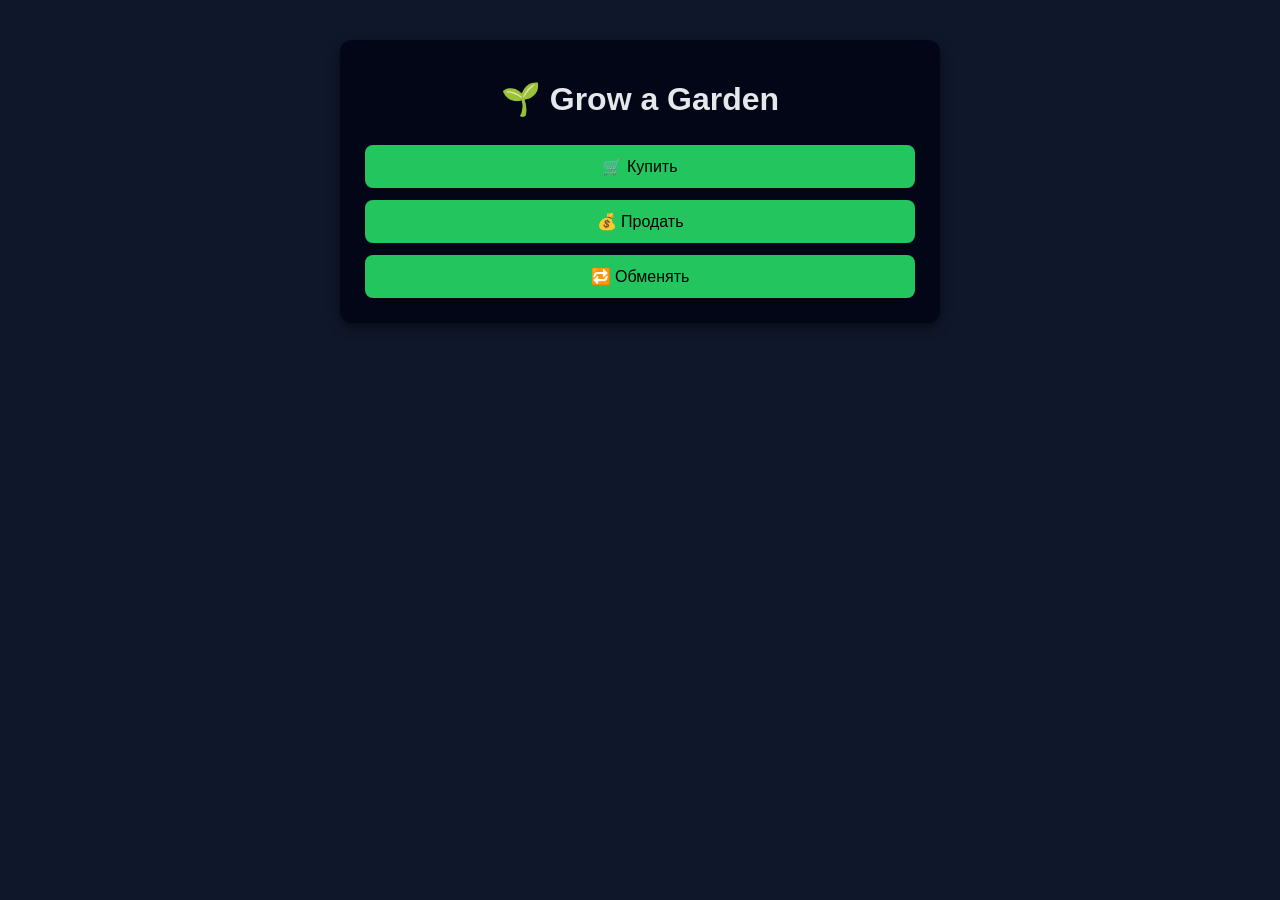
==== index.html @ 358317fc "Rename README.md to index.html" ====
<html lang="ru">
<head>
  <meta charset="UTF-8">
  <title>Grow a Garden</title>
  <link rel="stylesheet" href="style.css">
</head>
<body>

<div class="container">
  <h1>🌱 Grow a Garden</h1>

  <div class="menu">
    <button onclick="location.href='buy.html'">🛒 Купить</button>
    <button onclick="location.href='sell.html'">💰 Продать</button>
    <button onclick="location.href='trade.html'">🔁 Обменять</button>
  </div>
</div>

</body>
</html>
---- style.css ----
* {
  box-sizing: border-box;
  font-family: Arial, sans-serif;
}

body {
  margin: 0;
  background: #0f172a;
  color: #e5e7eb;
  line-height: 1.5;
}

.container {
  max-width: 600px;
  width: 90%;
  margin: 40px auto;
  background: #020617;
  padding: 25px;
  border-radius: 12px;
  box-shadow: 0 4px 12px rgba(0,0,0,0.5);
}

h1, h2, h3 {
  text-align: center;
  margin: 10px 0;
  font-weight: 600;
}

input, select, textarea {
  width: 100%;
  padding: 10px;
  margin-top: 8px;
  background: #020617;
  color: #e5e7eb;
  border: 1px solid #334155;
  border-radius: 6px;
  font-size: 16px;
}

button {
  width: 100%;
  padding: 12px;
  margin-top: 12px;
  background: #22c55e;
  border: none;
  border-radius: 8px;
  font-size: 16px;
  cursor: pointer;
  transition: background 0.3s;
}

button:hover {
  background: #16a34a;
}

.card {
  background: #020617;
  border: 1px solid #334155;
  border-radius: 8px;
  padding: 12px;
  margin-top: 10px;
}

.back {
  background: #334155;
  color: #e5e7eb;
}

@media (max-width: 768px) {
  .container {
    margin: 20px;
    padding: 20px;
  }

  input, button {
    font-size: 15px;
    padding: 10px;
  }
}

@media (max-width: 480px) {
  h1 {
    font-size: 22px;
  }

  h2 {
    font-size: 20px;
  }

  h3 {
    font-size: 18px;
  }

  .container {
    margin: 10px;
    padding: 15px;
  }

  input, button {
    font-size: 14px;
    padding: 8px;
  }
}
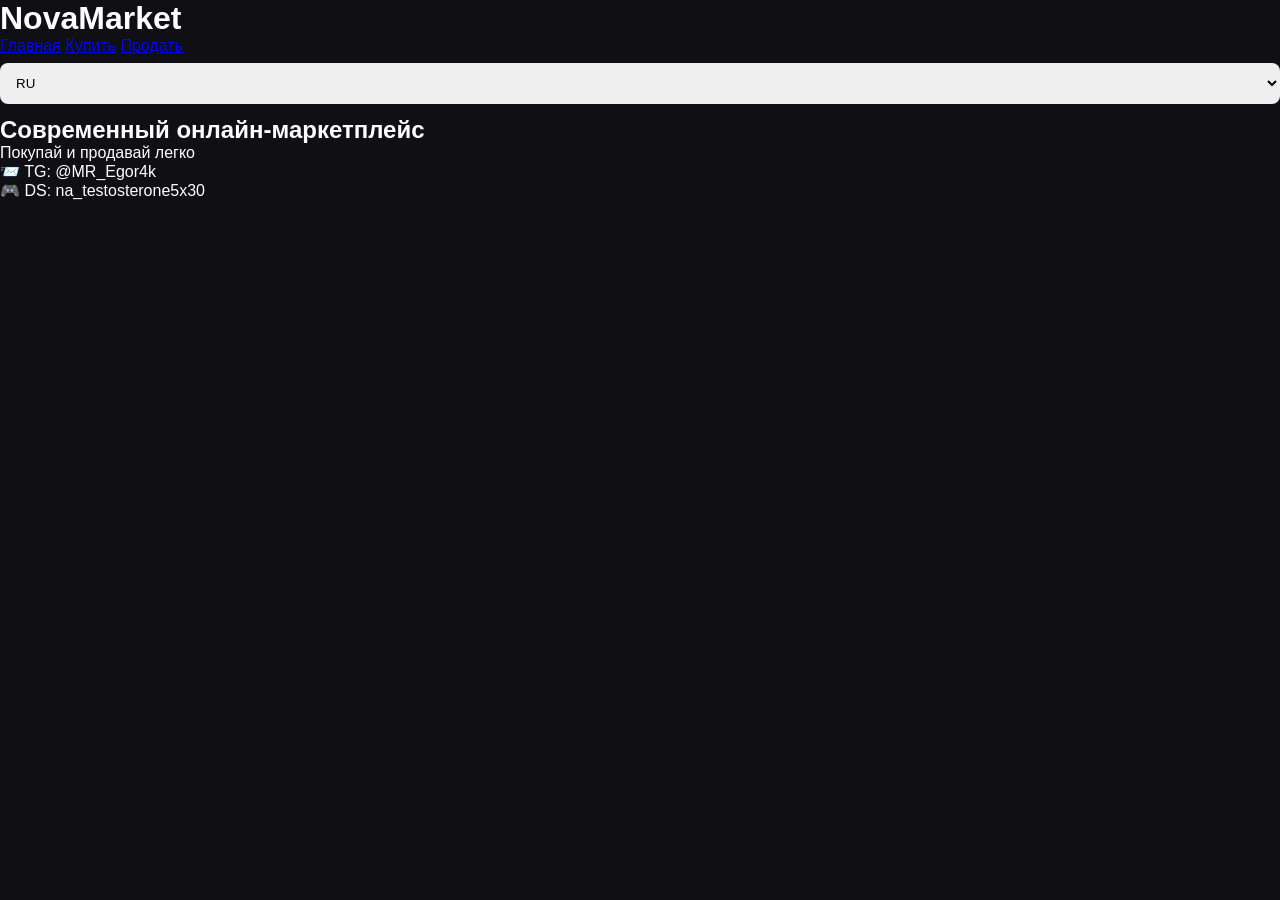
==== commit 94c25d16: "Update index.html" ====
--- a/index.html
+++ b/index.html
@@ -1,20 +1,36 @@
 <html lang="ru">
 <head>
   <meta charset="UTF-8">
-  <title>Grow a Garden</title>
+  <title>NovaMarket</title>
   <link rel="stylesheet" href="style.css">
 </head>
 <body>
 
-<div class="container">
-  <h1>🌱 Grow a Garden</h1>
+<header>
+  <h1>NovaMarket</h1>
+  <nav>
+    <a href="index.html">Главная</a>
+    <a href="buy.html">Купить</a>
+    <a href="sell.html">Продать</a>
+  </nav>
 
-  <div class="menu">
-    <button onclick="location.href='buy.html'">🛒 Купить</button>
-    <button onclick="location.href='sell.html'">💰 Продать</button>
-    <button onclick="location.href='trade.html'">🔁 Обменять</button>
-  </div>
-</div>
+  <select id="lang">
+    <option>RU</option>
+    <option>UA</option>
+    <option>EN</option>
+  </select>
+</header>
 
+<main class="center">
+  <h2>Современный онлайн-маркетплейс</h2>
+  <p>Покупай и продавай легко</p>
+</main>
+
+<footer>
+  <p>📨 TG: @MR_Egor4k</p>
+  <p>🎮 DS: na_testosterone5x30</p>
+</footer>
+
+<script src="script.js"></script>
 </body>
 </html>
--- a/style.css
+++ b/style.css
@@ -1,103 +1,83 @@
+/* Базовые настройки */
 * {
   box-sizing: border-box;
+  margin: 0;
+  padding: 0;
   font-family: Arial, sans-serif;
 }
 
 body {
-  margin: 0;
-  background: #0f172a;
-  color: #e5e7eb;
-  line-height: 1.5;
+  background: #0f0f14;
+  color: #ffffff;
 }
 
+/* Контейнер */
 .container {
-  max-width: 600px;
-  width: 90%;
-  margin: 40px auto;
-  background: #020617;
-  padding: 25px;
-  border-radius: 12px;
-  box-shadow: 0 4px 12px rgba(0,0,0,0.5);
+  max-width: 1200px;
+  margin: auto;
+  padding: 20px;
 }
 
-h1, h2, h3 {
-  text-align: center;
-  margin: 10px 0;
-  font-weight: 600;
+/* Карточки / блоки */
+.card {
+  background: #1c1c24;
+  border-radius: 12px;
+  padding: 16px;
+  margin-bottom: 16px;
+  box-shadow: 0 0 15px rgba(0,0,0,0.4);
 }
 
-input, select, textarea {
-  width: 100%;
-  padding: 10px;
-  margin-top: 8px;
-  background: #020617;
-  color: #e5e7eb;
-  border: 1px solid #334155;
-  border-radius: 6px;
+/* Кнопки */
+button {
+  background: #4f46e5;
+  color: white;
+  border: none;
+  padding: 12px 18px;
+  border-radius: 8px;
+  cursor: pointer;
   font-size: 16px;
 }
 
-button {
+button:hover {
+  background: #4338ca;
+}
+
+/* Формы */
+input, select {
   width: 100%;
   padding: 12px;
-  margin-top: 12px;
-  background: #22c55e;
+  margin-top: 8px;
+  margin-bottom: 12px;
+  border-radius: 8px;
   border: none;
-  border-radius: 8px;
-  font-size: 16px;
-  cursor: pointer;
-  transition: background 0.3s;
+  outline: none;
 }
 
-button:hover {
-  background: #16a34a;
+/* Сетка для ПК */
+.grid {
+  display: grid;
+  grid-template-columns: repeat(3, 1fr);
+  gap: 16px;
 }
 
-.card {
-  background: #020617;
-  border: 1px solid #334155;
-  border-radius: 8px;
-  padding: 12px;
-  margin-top: 10px;
-}
-
-.back {
-  background: #334155;
-  color: #e5e7eb;
-}
-
+/* 📱 Телефоны */
 @media (max-width: 768px) {
-  .container {
-    margin: 20px;
-    padding: 20px;
+  .grid {
+    grid-template-columns: 1fr;
   }
 
-  input, button {
-    font-size: 15px;
-    padding: 10px;
+  button {
+    width: 100%;
+  }
+
+  .container {
+    padding: 12px;
   }
 }
 
-@media (max-width: 480px) {
-  h1 {
-    font-size: 22px;
-  }
-
-  h2 {
-    font-size: 20px;
-  }
-
-  h3 {
-    font-size: 18px;
-  }
-
+/* 🖥️ Большие экраны */
+@media (min-width: 1400px) {
   .container {
-    margin: 10px;
-    padding: 15px;
-  }
-
-  input, button {
-    font-size: 14px;
-    padding: 8px;
+    max-width: 1400px;
   }
 }
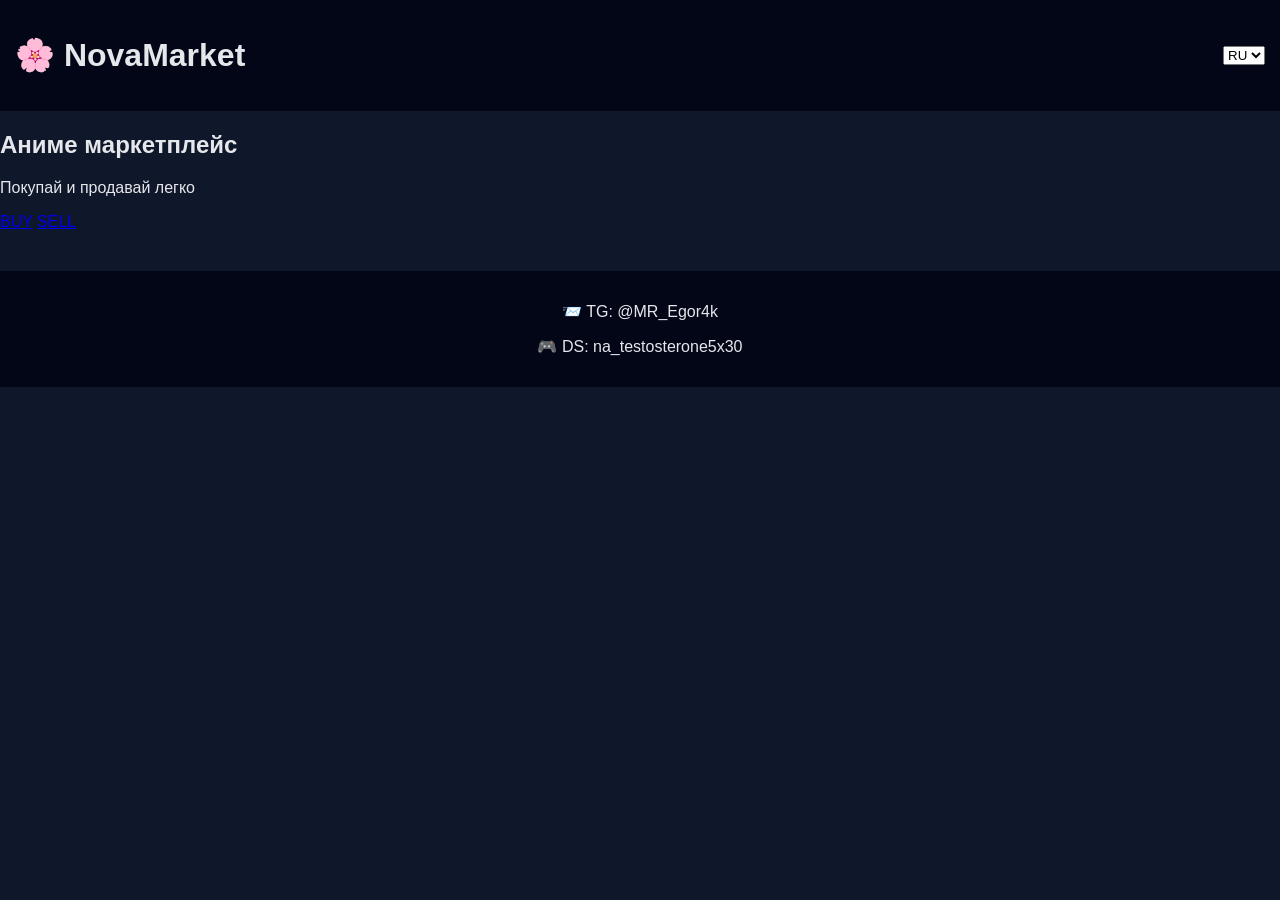
==== commit a5765604: "Update index.html" ====
--- a/index.html
+++ b/index.html
@@ -7,23 +7,23 @@
 <body>
 
 <header>
-  <h1>NovaMarket</h1>
-  <nav>
-    <a href="index.html">Главная</a>
-    <a href="buy.html">Купить</a>
-    <a href="sell.html">Продать</a>
-  </nav>
+  <h1 class="logo">🌸 NovaMarket</h1>
 
   <select id="lang">
-    <option>RU</option>
-    <option>UA</option>
-    <option>EN</option>
+    <option value="ru">RU</option>
+    <option value="ua">UA</option>
+    <option value="en">EN</option>
   </select>
 </header>
 
-<main class="center">
-  <h2>Современный онлайн-маркетплейс</h2>
-  <p>Покупай и продавай легко</p>
+<main class="hero">
+  <h2 id="title">Аниме маркетплейс</h2>
+  <p id="subtitle">Покупай и продавай легко</p>
+
+  <div class="buttons">
+    <a href="buy.html" class="btn pink">BUY</a>
+    <a href="sell.html" class="btn blue">SELL</a>
+  </div>
 </main>
 
 <footer>
--- a/style.css
+++ b/style.css
@@ -1,83 +1,81 @@
-/* Базовые настройки */
 * {
   box-sizing: border-box;
-  margin: 0;
-  padding: 0;
   font-family: Arial, sans-serif;
 }
 
 body {
-  background: #0f0f14;
-  color: #ffffff;
+  margin: 0;
+  background: #0f172a;
+  color: #e5e7eb;
 }
 
-/* Контейнер */
-.container {
-  max-width: 1200px;
-  margin: auto;
-  padding: 20px;
+header {
+  padding: 15px;
+  background: #020617;
+  display: flex;
+  flex-wrap: wrap;
+  justify-content: space-between;
+  align-items: center;
 }
 
-/* Карточки / блоки */
-.card {
-  background: #1c1c24;
-  border-radius: 12px;
-  padding: 16px;
-  margin-bottom: 16px;
-  box-shadow: 0 0 15px rgba(0,0,0,0.4);
+nav a {
+  margin: 0 10px;
+  color: #e5e7eb;
+  text-decoration: none;
 }
 
-/* Кнопки */
-button {
-  background: #4f46e5;
-  color: white;
-  border: none;
-  padding: 12px 18px;
-  border-radius: 8px;
-  cursor: pointer;
-  font-size: 16px;
+nav a:hover {
+  color: #38bdf8;
 }
 
-button:hover {
-  background: #4338ca;
+.center {
+  text-align: center;
+  padding: 40px;
 }
 
-/* Формы */
-input, select {
-  width: 100%;
-  padding: 12px;
-  margin-top: 8px;
-  margin-bottom: 12px;
-  border-radius: 8px;
-  border: none;
-  outline: none;
-}
-
-/* Сетка для ПК */
 .grid {
   display: grid;
   grid-template-columns: repeat(3, 1fr);
-  gap: 16px;
+  gap: 20px;
+  padding: 30px;
 }
 
-/* 📱 Телефоны */
+.card {
+  background: #020617;
+  padding: 20px;
+  border-radius: 12px;
+  text-align: center;
+}
+
+.card img {
+  width: 100%;
+  border-radius: 8px;
+}
+
+button {
+  margin-top: 10px;
+  padding: 10px;
+  border: none;
+  border-radius: 8px;
+  background: #38bdf8;
+  cursor: pointer;
+}
+
+footer {
+  background: #020617;
+  padding: 15px;
+  text-align: center;
+  margin-top: 40px;
+}
+
+/* 📱 Телефон */
 @media (max-width: 768px) {
   .grid {
     grid-template-columns: 1fr;
   }
 
-  button {
-    width: 100%;
-  }
-
-  .container {
-    padding: 12px;
+  header {
+    flex-direction: column;
+    gap: 10px;
   }
 }
-
-/* 🖥️ Большие экраны */
-@media (min-width: 1400px) {
-  .container {
-    max-width: 1400px;
-  }
-}
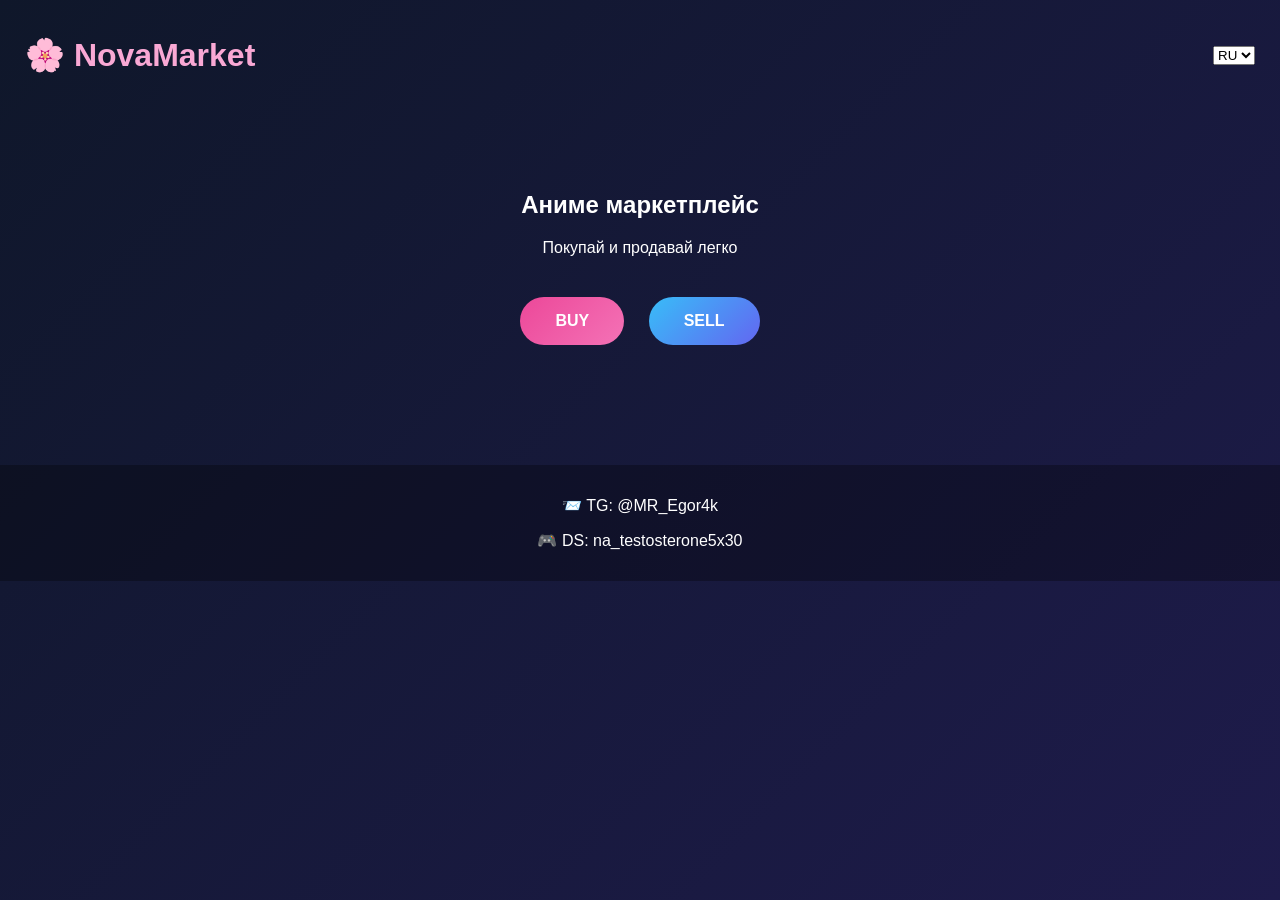
==== commit 0ad4715e: "Update index.html" ====
--- a/index.html
+++ b/index.html
@@ -16,13 +16,13 @@
   </select>
 </header>
 
-<main class="hero">
-  <h2 id="title">Аниме маркетплейс</h2>
-  <p id="subtitle">Покупай и продавай легко</p>
+<main class="hero anime-bg">
+  <h2 data-i18n="title">Аниме маркетплейс</h2>
+  <p data-i18n="subtitle">Покупай и продавай легко</p>
 
   <div class="buttons">
-    <a href="buy.html" class="btn pink">BUY</a>
-    <a href="sell.html" class="btn blue">SELL</a>
+    <a href="buy.html" class="btn pink" data-i18n="buy">BUY</a>
+    <a href="sell.html" class="btn blue" data-i18n="sell">SELL</a>
   </div>
 </main>
 
--- a/style.css
+++ b/style.css
@@ -1,81 +1,87 @@
 * {
   box-sizing: border-box;
-  font-family: Arial, sans-serif;
+  font-family: "Segoe UI", sans-serif;
 }
 
 body {
   margin: 0;
-  background: #0f172a;
-  color: #e5e7eb;
+  background: linear-gradient(135deg, #0f172a, #1e1b4b);
+  color: #fff;
 }
 
 header {
-  padding: 15px;
-  background: #020617;
+  padding: 15px 25px;
   display: flex;
-  flex-wrap: wrap;
   justify-content: space-between;
   align-items: center;
 }
 
-nav a {
-  margin: 0 10px;
-  color: #e5e7eb;
-  text-decoration: none;
+.logo {
+  color: #f9a8d4;
 }
 
-nav a:hover {
-  color: #38bdf8;
+.hero {
+  text-align: center;
+  padding: 60px 20px;
 }
 
-.center {
-  text-align: center;
-  padding: 40px;
+.buttons {
+  margin-top: 30px;
 }
 
-.grid {
-  display: grid;
-  grid-template-columns: repeat(3, 1fr);
-  gap: 20px;
+.btn {
+  padding: 15px 35px;
+  border-radius: 30px;
+  text-decoration: none;
+  color: white;
+  font-weight: bold;
+  margin: 10px;
+  display: inline-block;
+}
+
+.pink {
+  background: linear-gradient(135deg, #ec4899, #f472b6);
+}
+
+.blue {
+  background: linear-gradient(135deg, #38bdf8, #6366f1);
+}
+
+.page {
   padding: 30px;
+  text-align: center;
 }
 
 .card {
-  background: #020617;
+  background: rgba(255,255,255,0.05);
   padding: 20px;
-  border-radius: 12px;
-  text-align: center;
+  border-radius: 16px;
+  display: inline-block;
 }
 
 .card img {
-  width: 100%;
-  border-radius: 8px;
+  width: 200px;
 }
 
-button {
-  margin-top: 10px;
-  padding: 10px;
+input {
+  display: block;
+  margin: 10px auto;
+  padding: 12px;
+  border-radius: 12px;
   border: none;
-  border-radius: 8px;
-  background: #38bdf8;
-  cursor: pointer;
+  width: 250px;
 }
 
 footer {
-  background: #020617;
+  margin-top: 50px;
+  text-align: center;
   padding: 15px;
-  text-align: center;
-  margin-top: 40px;
+  background: rgba(0,0,0,0.3);
 }
 
-/* 📱 Телефон */
+/* 📱 */
 @media (max-width: 768px) {
-  .grid {
-    grid-template-columns: 1fr;
-  }
-
-  header {
-    flex-direction: column;
-    gap: 10px;
+  .btn {
+    width: 80%;
   }
 }
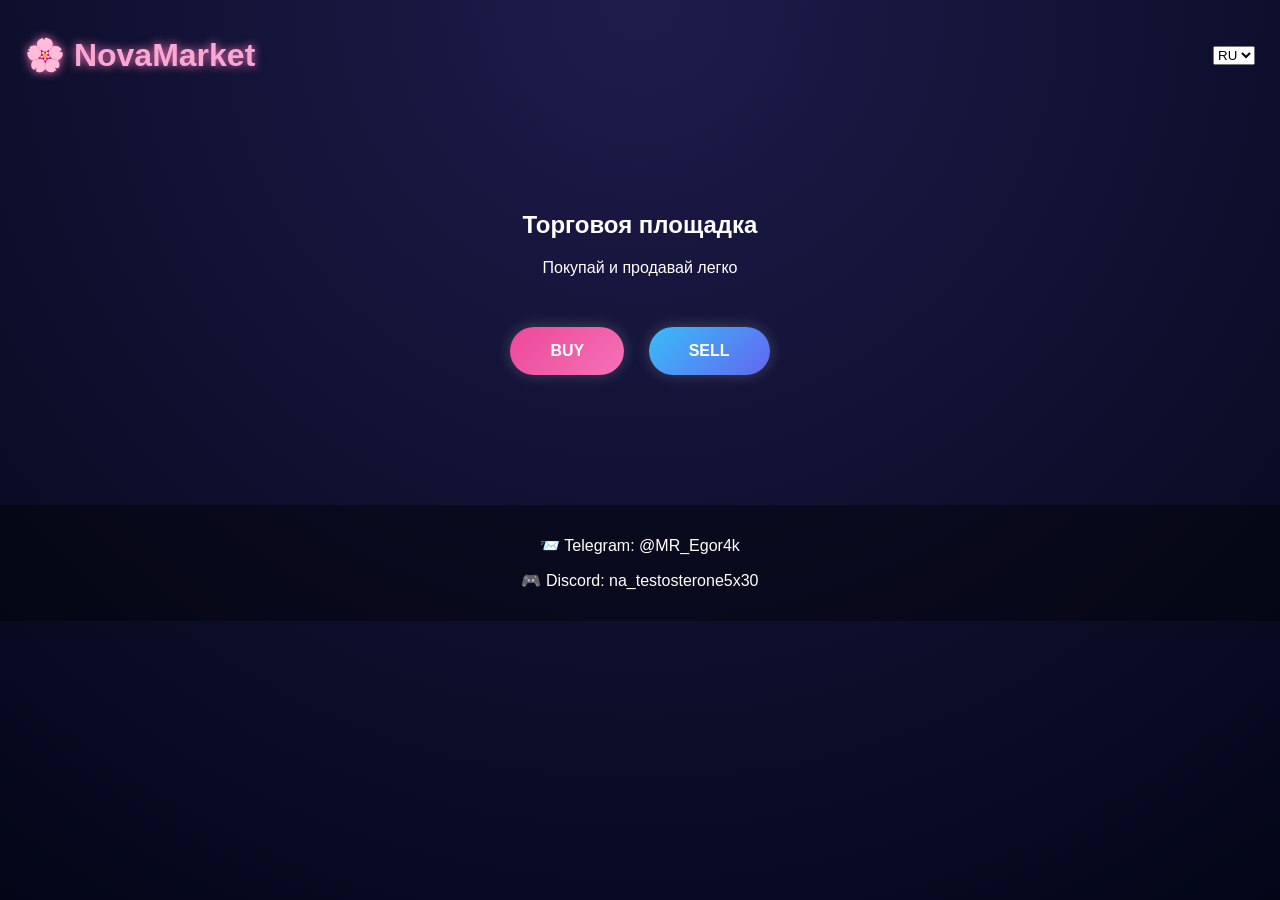
==== commit 5c03c663: "Update index.html" ====
--- a/index.html
+++ b/index.html
@@ -17,7 +17,7 @@
 </header>
 
 <main class="hero anime-bg">
-  <h2 data-i18n="title">Аниме маркетплейс</h2>
+  <h2 data-i18n="title">Торговоя площадка</h2>
   <p data-i18n="subtitle">Покупай и продавай легко</p>
 
   <div class="buttons">
@@ -27,8 +27,8 @@
 </main>
 
 <footer>
-  <p>📨 TG: @MR_Egor4k</p>
-  <p>🎮 DS: na_testosterone5x30</p>
+  <p>📨 Telegram: @MR_Egor4k</p>
+  <p>🎮 Discord: na_testosterone5x30</p>
 </footer>
 
 <script src="script.js"></script>
--- a/style.css
+++ b/style.css
@@ -5,7 +5,7 @@
 
 body {
   margin: 0;
-  background: linear-gradient(135deg, #0f172a, #1e1b4b);
+  background: radial-gradient(circle at top, #1e1b4b, #020617);
   color: #fff;
 }
 
@@ -18,25 +18,39 @@
 
 .logo {
   color: #f9a8d4;
+  text-shadow: 0 0 10px #f472b6;
 }
 
 .hero {
   text-align: center;
-  padding: 60px 20px;
+  padding: 80px 20px;
+}
+
+.anime-bg {
+  background-image: url("https://images.unsplash.com/photo-1549693578-d683be217e58");
+  background-size: cover;
+  background-position: center;
 }
 
 .buttons {
-  margin-top: 30px;
+  margin-top: 40px;
 }
 
 .btn {
-  padding: 15px 35px;
-  border-radius: 30px;
+  padding: 15px 40px;
+  border-radius: 999px;
   text-decoration: none;
   color: white;
   font-weight: bold;
   margin: 10px;
   display: inline-block;
+  transition: 0.3s;
+  box-shadow: 0 0 15px rgba(255,255,255,0.2);
+}
+
+.btn:hover {
+  transform: scale(1.08);
+  box-shadow: 0 0 30px rgba(236,72,153,0.8);
 }
 
 .pink {
@@ -48,19 +62,27 @@
 }
 
 .page {
-  padding: 30px;
+  padding: 40px;
   text-align: center;
 }
 
-.card {
-  background: rgba(255,255,255,0.05);
-  padding: 20px;
-  border-radius: 16px;
-  display: inline-block;
+.grid {
+  display: grid;
+  grid-template-columns: repeat(auto-fit, minmax(250px, 1fr));
+  gap: 25px;
 }
 
-.card img {
-  width: 200px;
+.anime-card {
+  backdrop-filter: blur(10px);
+  background: rgba(255,255,255,0.08);
+  border-radius: 20px;
+  padding: 20px;
+  box-shadow: 0 0 20px rgba(249,168,212,0.3);
+}
+
+.anime-card img {
+  width: 100%;
+  border-radius: 15px;
 }
 
 input {
@@ -69,19 +91,12 @@
   padding: 12px;
   border-radius: 12px;
   border: none;
-  width: 250px;
+  width: 260px;
 }
 
 footer {
-  margin-top: 50px;
   text-align: center;
   padding: 15px;
-  background: rgba(0,0,0,0.3);
+  background: rgba(0,0,0,0.4);
+  margin-top: 40px;
 }
-
-/* 📱 */
-@media (max-width: 768px) {
-  .btn {
-    width: 80%;
-  }
-}
